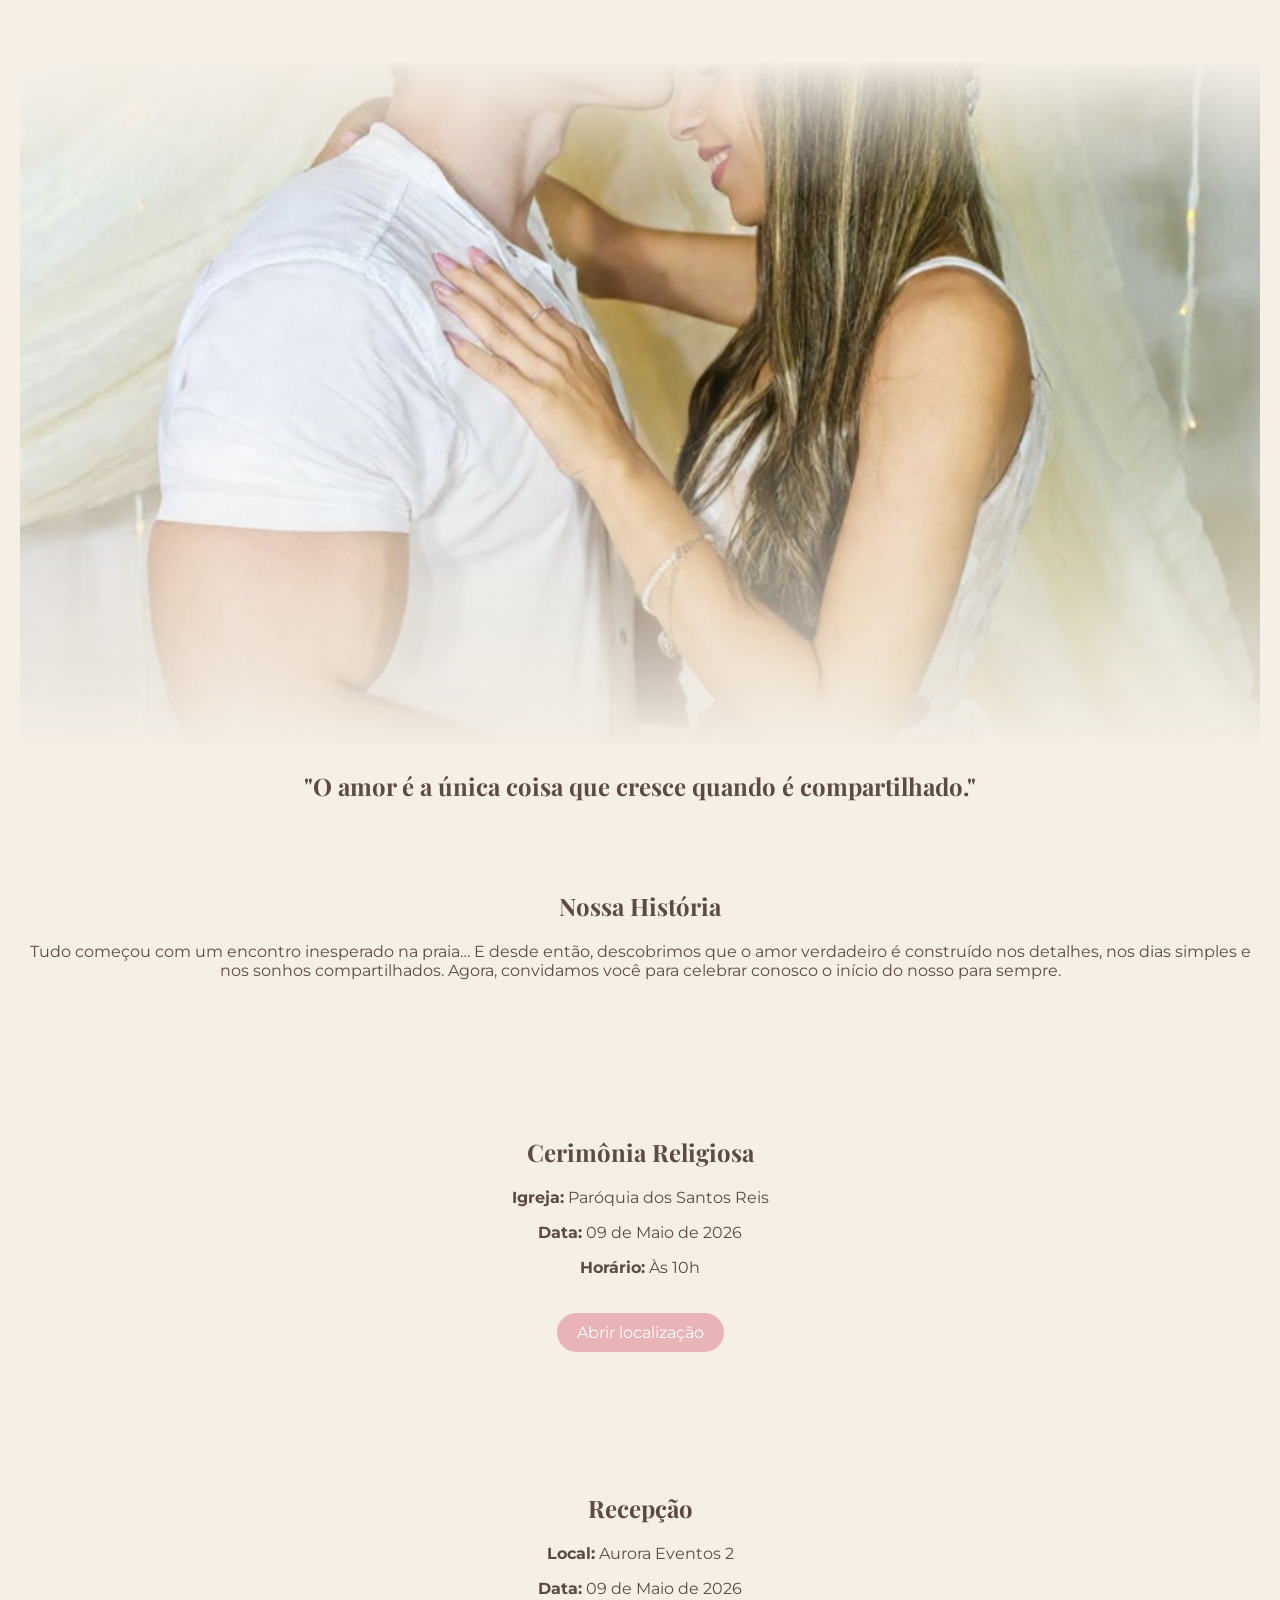
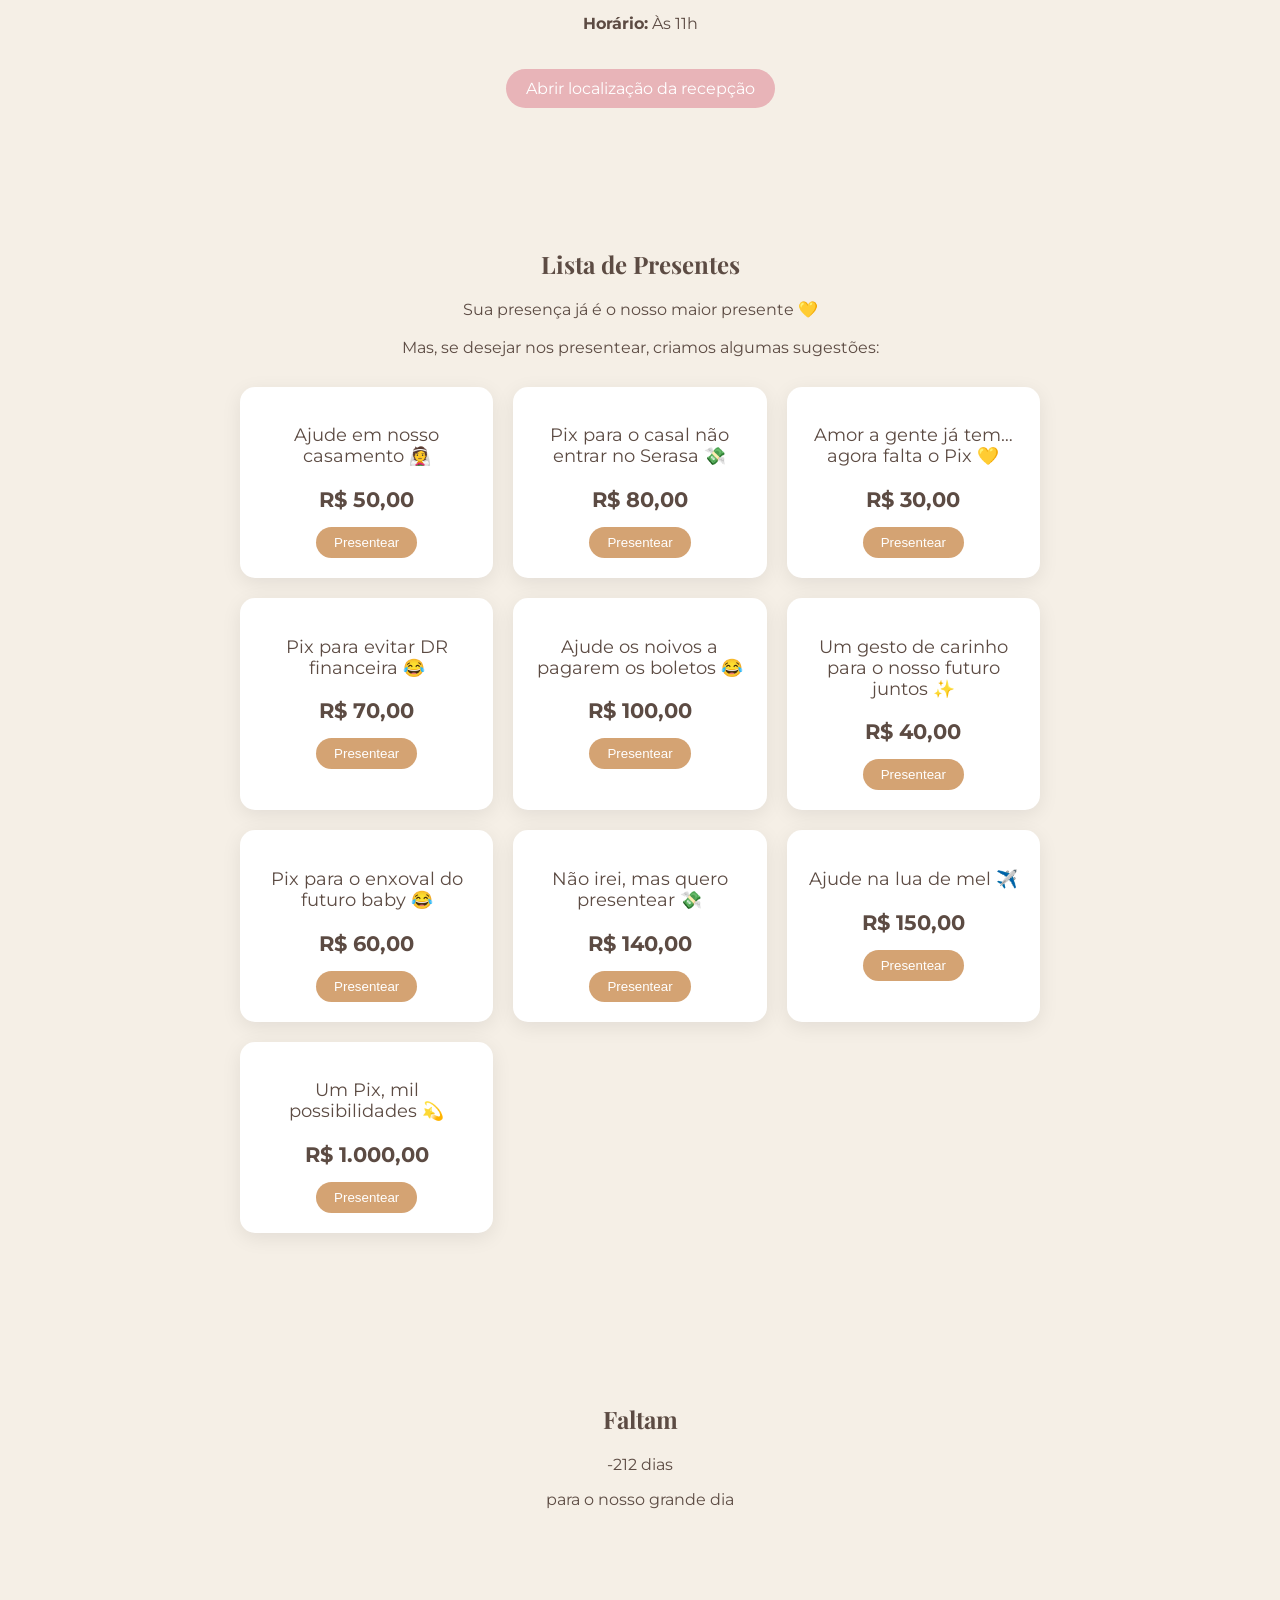
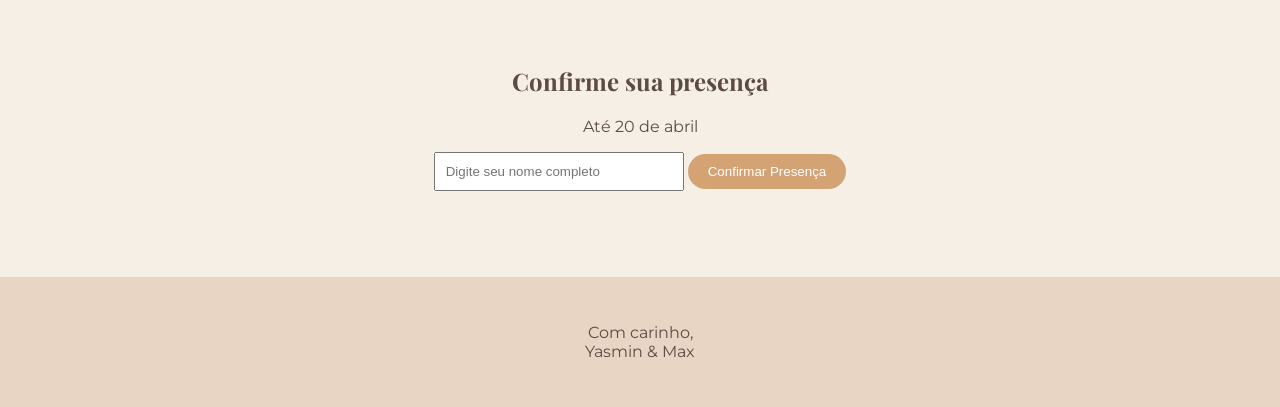
==== convite.html @ f76c85c0 "Add files via upload" ====
<!DOCTYPE html>
<html lang="pt-br">
<head>
<meta charset="UTF-8">
<meta name="viewport" content="width=device-width, initial-scale=1.0">
<title>Convite - Yasmin & Max</title>
<link href="https://fonts.googleapis.com/css2?family=Great+Vibes&family=Playfair+Display:wght@400;600&family=Montserrat:wght@300;400&display=swap" rel="stylesheet">
<link rel="stylesheet" href="style.css">
<link rel="icon" type="image/jpeg" href="icone.jpg">
</head>
<body>

<audio id="musica" autoplay loop>
    <source src="music.mp3" type="audio/mpeg">
</audio>

<section class="hero">
    <img src="foto-casal.jpg" alt="Foto do casal">
    <div class="frase">
        <h2>"O amor é a única coisa que cresce quando é compartilhado."</h2>
    </div>
</section>

<section class="historia fade">
    <h2>Nossa História</h2>
    <p>
        Tudo começou com um encontro inesperado na praia…
        E desde então, descobrimos que o amor verdadeiro é construído nos detalhes,
        nos dias simples e nos sonhos compartilhados.
        Agora, convidamos você para celebrar conosco o início do nosso para sempre.
    </p>
</section>

<!-- GALERIA INICIO
<section class="galeria fade">
    <h2>Galeria</h2>
    <div class="grid">
        <img src="galeria1.jpg">
        <img src="galeria2.jpg">
        <img src="galeria3.jpg">
        <img src="galeria4.jpg">
    </div>
</section>
GALERIA FIM -->


<section class="detalhes fade">
    <h2>Cerimônia Religiosa</h2>

    <p><strong>Igreja:</strong> Paróquia dos Santos Reis</p>
    <p><strong>Data:</strong> 09 de Maio de 2026</p>
    <p><strong>Horário:</strong> Às 10h</p>

    <a href="https://maps.app.goo.gl/G2jvT5FQN6MMMUhw6"
       target="_blank"
       class="btn-mapa">
       Abrir localização
    </a>
</section>

<section class="detalhes fade">
    <h2>Recepção</h2>

    <p><strong>Local:</strong> Aurora Eventos 2</p>
    <p><strong>Data:</strong> 09 de Maio de 2026</p>
    <p><strong>Horário:</strong> Às 11h</p>

    <a href="https://maps.app.goo.gl/EuFEJczZdyZbkDqP6"
       target="_blank"
       class="btn-mapa">
       Abrir localização da recepção
    </a>
</section>

<section class="presentes fade">
    <h2>Lista de Presentes</h2>

    <p class="texto-presente">
        Sua presença já é o nosso maior presente 💛<br><br>
        Mas, se desejar nos presentear, criamos algumas sugestões:
    </p>

    <div class="lista-presentes">

        <div class="item-presente">
            <p class="nome-presente">Ajude em nosso casamento 👰</p>
            <p class="valor-presente">R$ 50,00</p>
            <button onclick="copiarPix(this)" class="btn-pix">Presentear</button>
        </div>

        <div class="item-presente">
            <p class="nome-presente">Pix para o casal não entrar no Serasa 💸</p>
            <p class="valor-presente">R$ 80,00</p>
            <button onclick="copiarPix(this)" class="btn-pix">Presentear</button>
        </div>

        <div class="item-presente">
            <p class="nome-presente">Amor a gente já tem… agora falta o Pix 💛</p>
            <p class="valor-presente">R$ 30,00</p>
            <button onclick="copiarPix(this)" class="btn-pix">Presentear</button>
        </div>

        <div class="item-presente">
            <p class="nome-presente">Pix para evitar DR financeira 😂</p>
            <p class="valor-presente">R$ 70,00</p>
            <button onclick="copiarPix(this)" class="btn-pix">Presentear</button>
        </div>

        <div class="item-presente">
            <p class="nome-presente">Ajude os noivos a pagarem os boletos 😂</p>
            <p class="valor-presente">R$ 100,00</p>
            <button onclick="copiarPix(this)" class="btn-pix">Presentear</button>
        </div>

        <div class="item-presente">
            <p class="nome-presente">Um gesto de carinho para o nosso futuro juntos ✨</p>
            <p class="valor-presente">R$ 40,00</p>
            <button onclick="copiarPix(this)" class="btn-pix">Presentear</button>
        </div>

        <div class="item-presente">
            <p class="nome-presente">Pix para o enxoval do futuro baby 😂</p>
            <p class="valor-presente">R$ 60,00</p>
            <button onclick="copiarPix(this)" class="btn-pix">Presentear</button>
        </div>

        <div class="item-presente">
            <p class="nome-presente">Não irei, mas quero presentear 💸</p>
            <p class="valor-presente">R$ 140,00</p>
            <button onclick="copiarPix(this)" class="btn-pix">Presentear</button>
        </div>

        <div class="item-presente">
            <p class="nome-presente">Ajude na lua de mel ✈️</p>
            <p class="valor-presente">R$ 150,00</p>
            <button onclick="copiarPix(this)" class="btn-pix">Presentear</button>
        </div>

        <div class="item-presente">
            <p class="nome-presente">Um Pix, mil possibilidades 💫</p>
            <p class="valor-presente">R$ 1.000,00</p>
            <button onclick="copiarPix(this)" class="btn-pix">Presentear</button>
        </div>

    </div>

    <p id="msgPix"></p>
</section>

<section class="contador fade">
    <h2>Faltam</h2>
    <div id="countdown"></div>
    <p>para o nosso grande dia</p>
</section>

<section class="rsvp fade">
    <h2>Confirme sua presença</h2>
    <p>Até 20 de abril</p>
    <input type="text" id="nome" placeholder="Digite seu nome completo">
    <button onclick="confirmar()">Confirmar Presença</button>
    <p id="mensagem"></p>
</section>

<footer>
    <p>Com carinho,<br>Yasmin & Max</p>
</footer>

<script src="script.js"></script>
</body>
</html>
---- style.css ----
body {
    margin: 0;
    font-family: 'Montserrat', sans-serif;
    background: #F5EFE6;
    color: #5C4B43;
    text-align: center;
}

@font-face {
    font-family: 'Smooth Loving';
    src: url('fonts/SmoothLoving.ttf') format('truetype');
}

@font-face {
    font-family: 'Symphony';
    src: url('fonts/Symphony.otf') format('opentype');
    font-weight: normal;
    font-style: normal;
}

.capa {
    background: linear-gradient(135deg, #F6E7B4, #E8B4B8, #D4A373);
    height: 100vh;
    display: flex;
    justify-content: center;
    align-items: center;
}

.logo {
    width: 600px;
    max-width: 100%;
    margin-bottom: 25px;

    filter: drop-shadow(0 10px 25px rgba(0,0,0,0.15));

    transition: 0.4s ease;
}

.logo:hover {
    transform: scale(1.05);
}

@media (max-width: 600px) {
    .logo {
        width: 220px;
    }
}

.nomes {
    font-family: 'Symphony', cursive;
    font-weight: 300;

    font-size: 6rem;
    letter-spacing: 6px;

    display: flex;
    flex-direction: column;
    align-items: center;

    -webkit-font-smoothing: antialiased;
    -moz-osx-font-smoothing: grayscale;
}

.nomes span {
    line-height: 1.1;
}


.amp {
    font-family: 'Smooth Loving', cursive;

    font-size: 4.5rem;   /* aumentamos */
    margin: 0px 0;

    opacity: 0.95;

    transform: translateY(-0px); /* melhora alinhamento visual */
}

.overlay button {
    padding: 12px 25px;
    border: none;
    background: #D4A373;
    color: white;
    font-size: 1rem;
    cursor: pointer;
    border-radius: 30px;
}

.hero {
    position: relative;
    width: 100%;
    height: 90vh;
    overflow: visible;
}

.hero img {
    width: 100%;
    height: 100%;
    object-fit: cover;

    /* efeito esfumaçado nas bordas */
    -webkit-mask-image: linear-gradient(
        to bottom,
        rgba(0,0,0,0) 0%,
        rgba(0,0,0,1) 10%,
        rgba(0,0,0,1) 90%,
        rgba(0,0,0,0) 100%
    );

    mask-image: linear-gradient(
        to bottom,
        rgba(0,0,0,0) 0%,
        rgba(0,0,0,1) 20%,
        rgba(0,0,0,1) 50%,
        rgba(0,0,0,0) 100%
    );
}

section {
    padding: 60px 20px;
}

h2 {
    font-family: 'Playfair Display', serif;
    margin-bottom: 20px;
}

.grid {
    display: grid;
    grid-template-columns: repeat(auto-fit, minmax(200px,1fr));
    gap: 15px;
}

.grid img {
    width: 100%;
    border-radius: 10px;
}

.btn-mapa {
    display: inline-block;
    margin-top: 20px;
    padding: 10px 20px;
    background: #E8B4B8;
    color: white;
    text-decoration: none;
    border-radius: 25px;
}

input {
    padding: 10px;
    width: 250px;
    margin-bottom: 10px;
}

button {
    padding: 10px 20px;
    border-radius: 25px;
    border: none;
    background: #D4A373;
    color: white;
    cursor: pointer;
}

.fade {
    opacity: 0;
    transform: translateY(30px);
    transition: 1s;
}

.fade.aparecer {
    opacity: 1;
    transform: translateY(0);
}

footer {
    padding: 30px;
    background: #E8D5C4;
}

/* impede scroll horizontal */
html, body {
    overflow-x: hidden;
    width: 100%;
}

/* garante que tudo respeite o tamanho da tela */
* {
    box-sizing: border-box;
}

/* imagens nunca ultrapassam a tela */
img {
    max-width: 100%;
    height: auto;
    display: block;
}

/* sections nunca ultrapassam largura */
section {
    width: 100%;
    max-width: 100%;
}

.lista-presentes {
    display: grid;
    grid-template-columns: repeat(auto-fit, minmax(220px, 1fr));
    gap: 20px;

    max-width: 800px;
    margin: 30px auto;
}

.item-presente {
    background: #ffffff;
    padding: 20px;
    border-radius: 15px;

    box-shadow: 0 5px 20px rgba(0,0,0,0.08);

    text-align: center;

    transition: 0.3s;
}

.item-presente:hover {
    transform: translateY(-5px);
}

.nome-presente {
    font-size: 1.1rem;
    margin-bottom: 10px;
}

.valor-presente {
    font-size: 1.3rem;
    font-weight: bold;
    margin-bottom: 15px;
}

.btn-pix {
    background: #D4A373;
    color: white;
    border: none;
    padding: 8px 18px;
    border-radius: 20px;
    cursor: pointer;
}

.btn-pix:hover {
    opacity: 0.9;
}

#msgPix {
    margin-top: 15px;
    font-size: 0.95rem;
    color: #5C4B43;

    opacity: 0;
    transition: 0.3s;
}
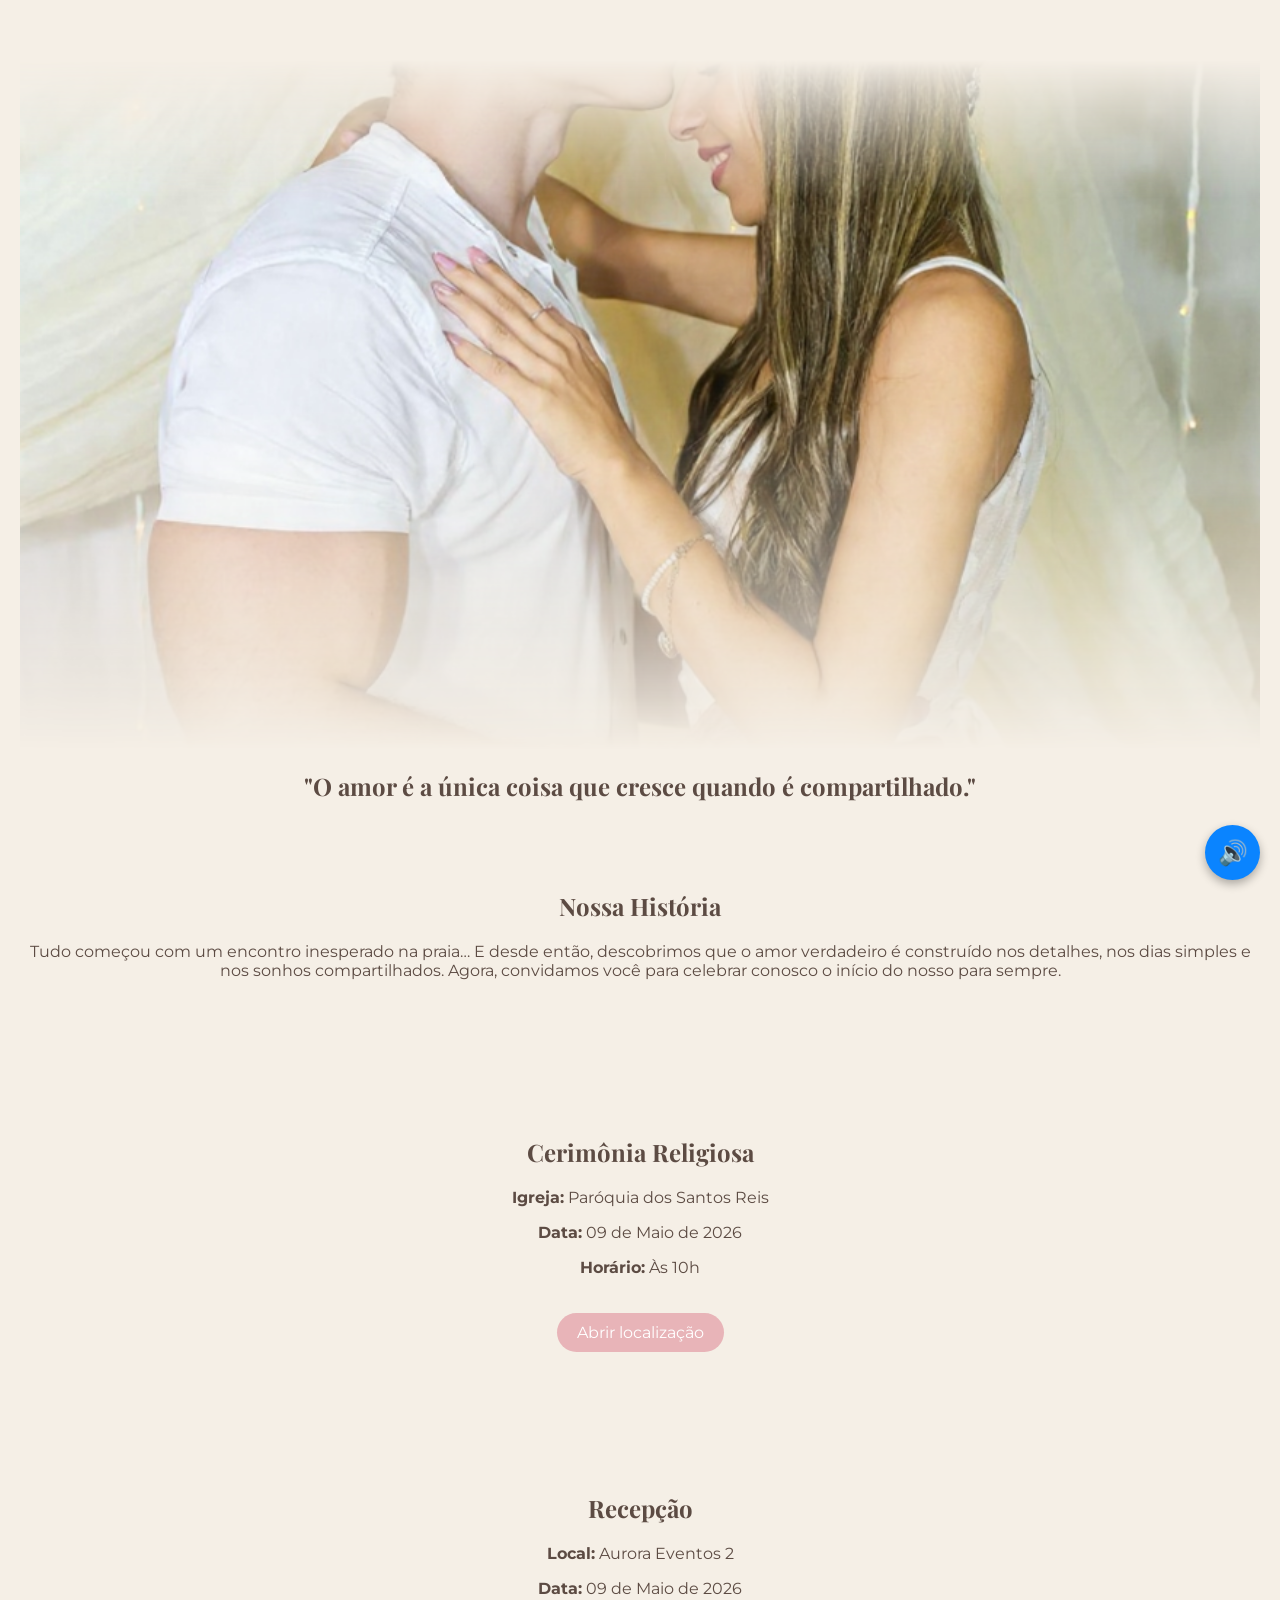
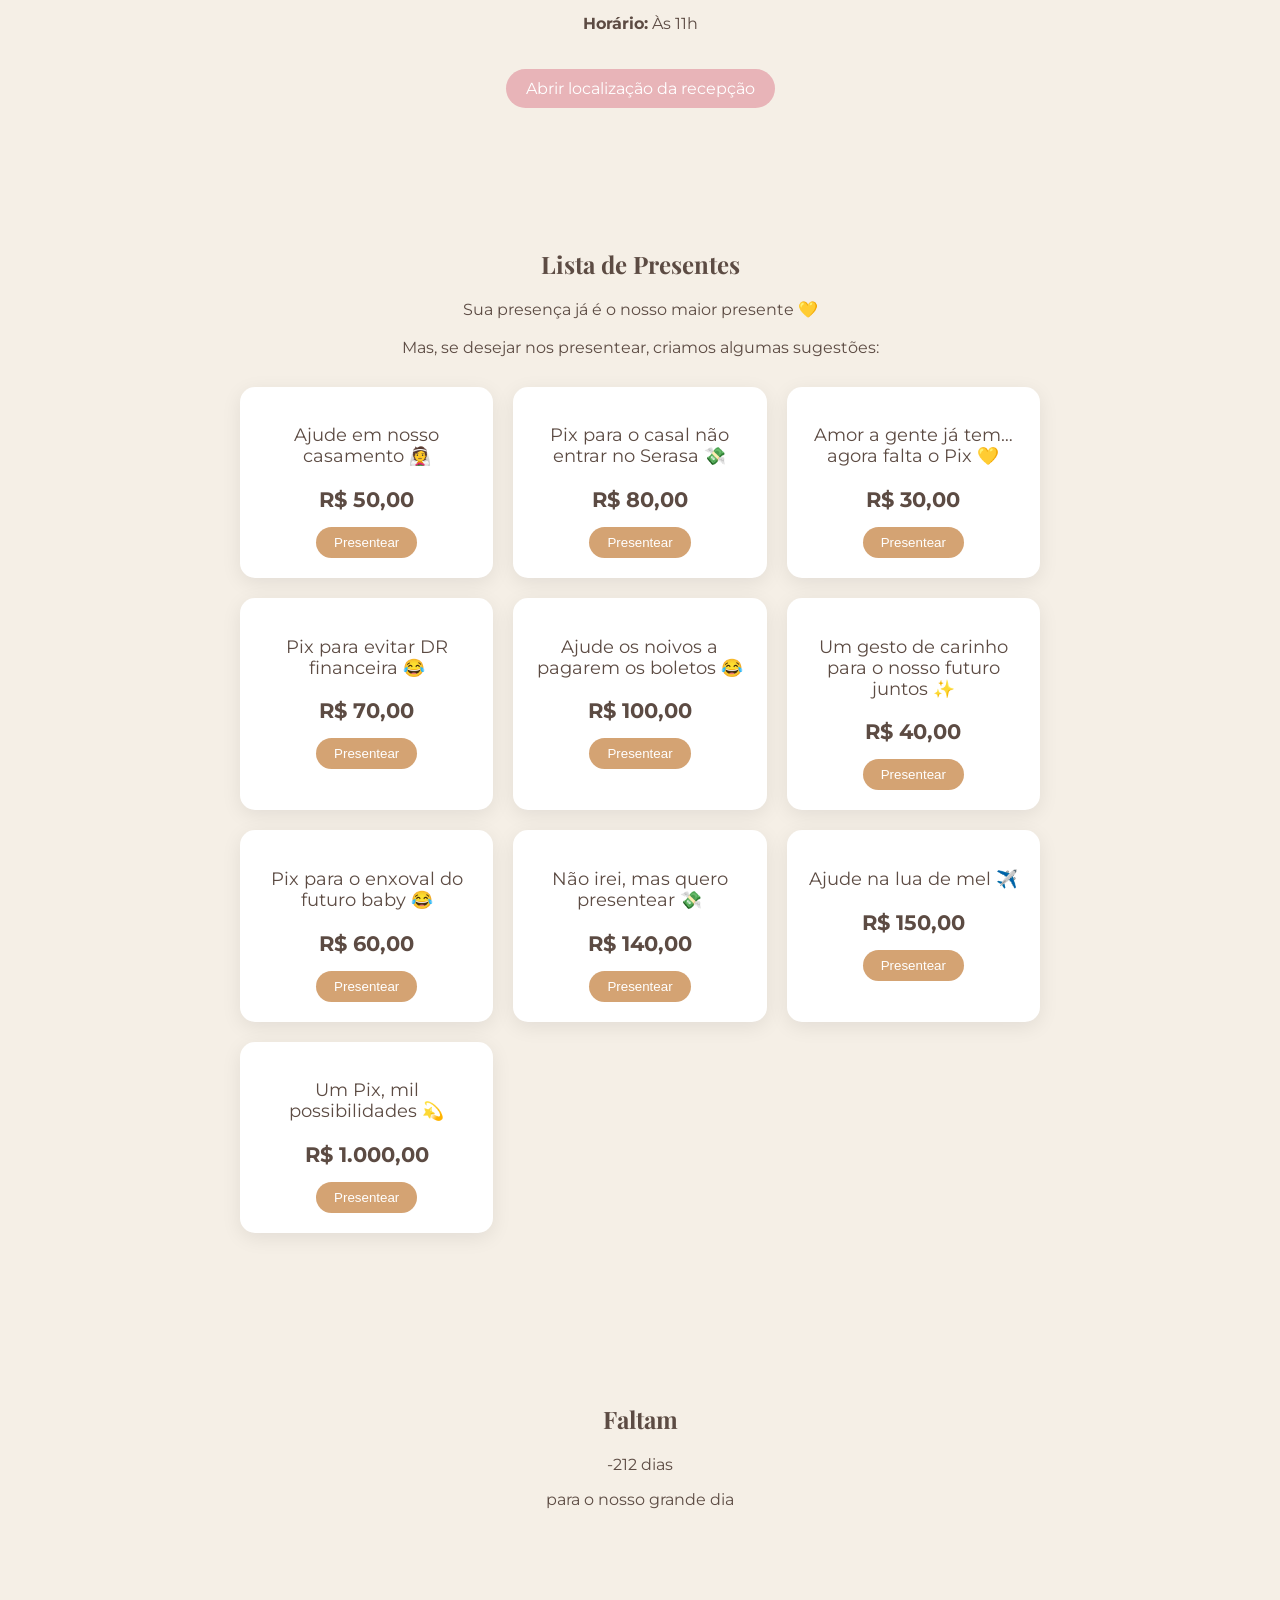
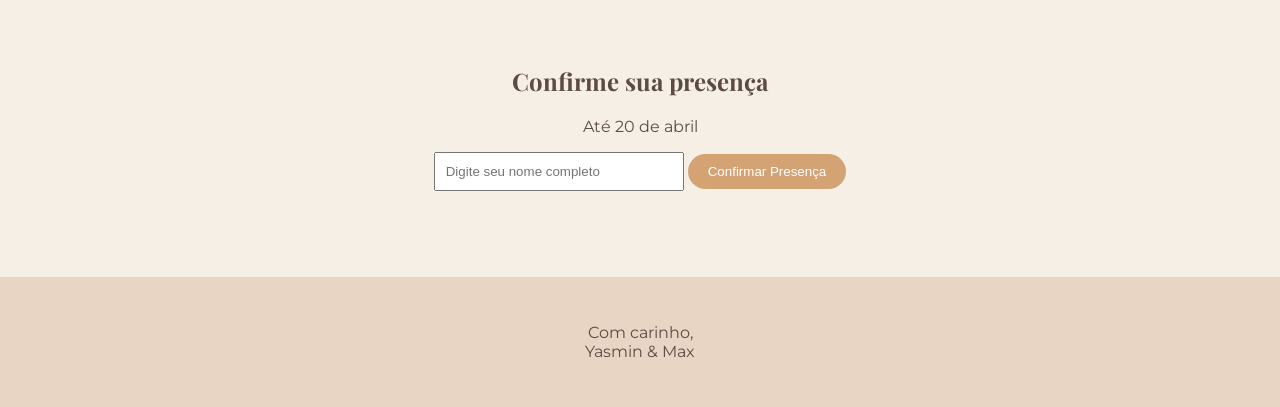
==== commit 421e1b13: "Add audio button to control music playback Added audio button for music control." ====
--- a/convite.html
+++ b/convite.html
@@ -164,7 +164,9 @@
 <footer>
     <p>Com carinho,<br>Yasmin & Max</p>
 </footer>
-
+    
+<button id="btnAudio">🔊</button>
+    
 <script src="script.js"></script>
 </body>
-</html>+</html>
--- a/style.css
+++ b/style.css
@@ -258,4 +258,25 @@
 
     opacity: 0;
     transition: 0.3s;
-}+}
+
+#btnAudio {
+    display: none;
+    position: fixed;
+    bottom: 20px;
+    right: 20px;
+    background: #0a84ff;
+    color: white;
+    border: none;
+    border-radius: 50%;
+    width: 55px;
+    height: 55px;
+    font-size: 24px;
+    cursor: pointer;
+    box-shadow: 0 4px 10px rgba(0,0,0,0.3);
+    z-index: 9999;
+
+    display: flex;
+    align-items: center;
+    justify-content: center;
+}
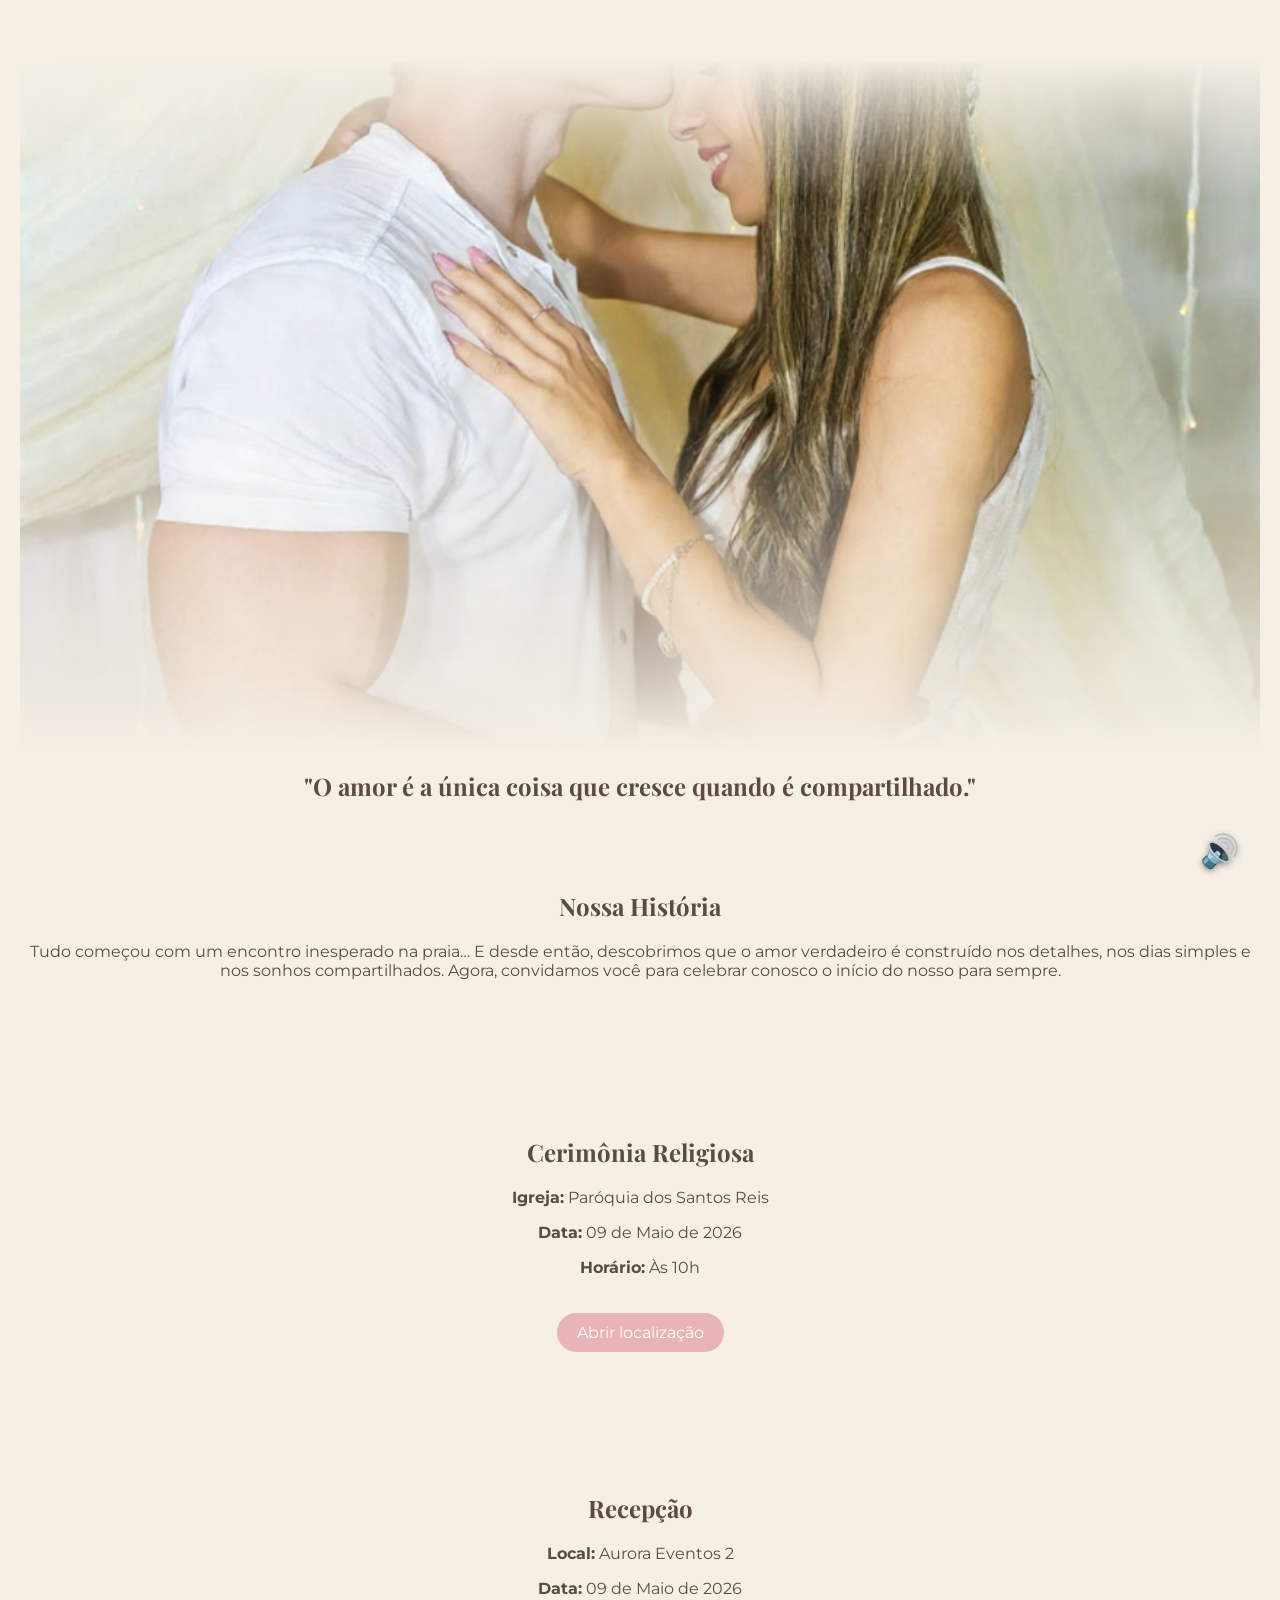
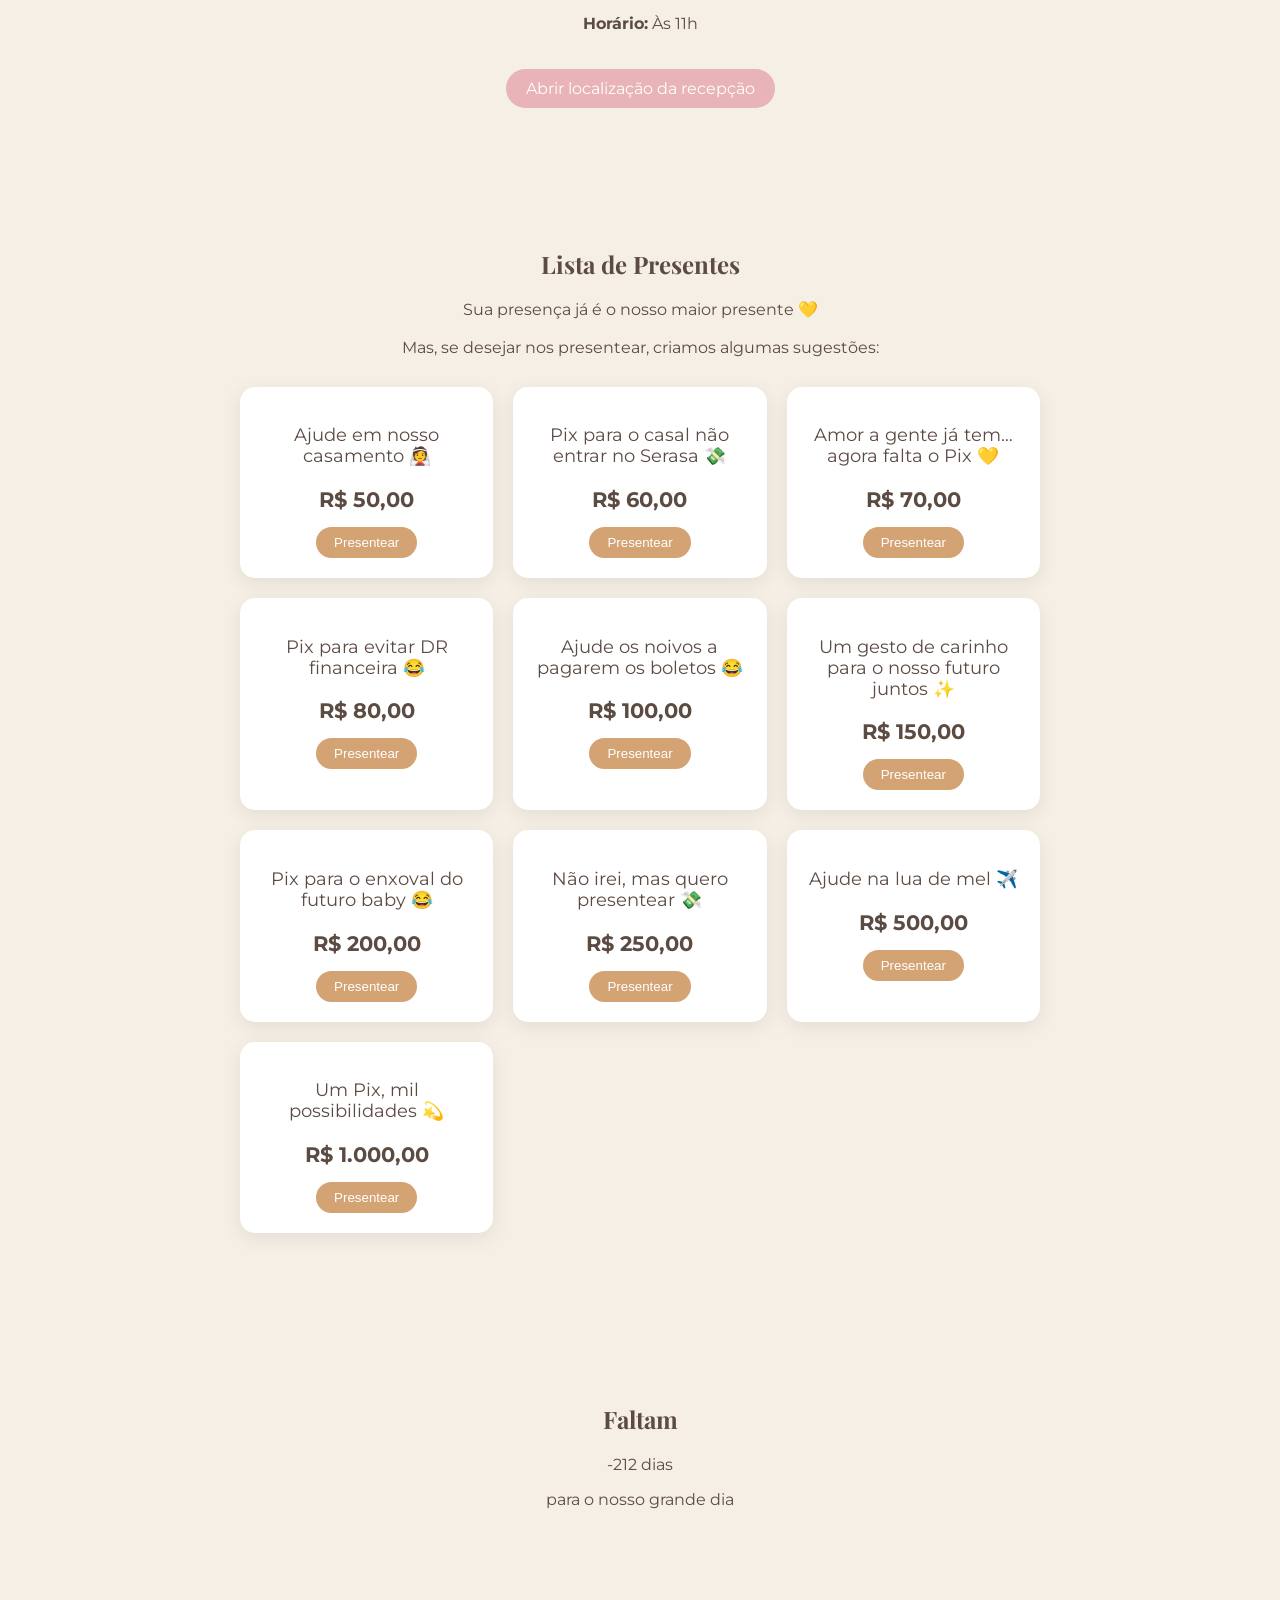
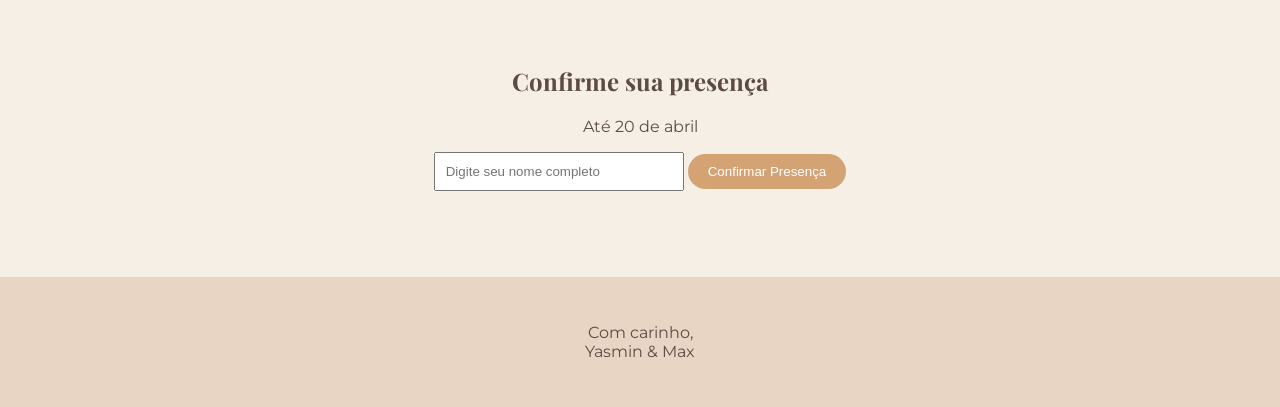
==== commit ad0ed6e6: "Update convite.html" ====
--- a/convite.html
+++ b/convite.html
@@ -10,9 +10,11 @@
 </head>
 <body>
 
-<audio id="musica" autoplay loop>
+<audio id="musica" loop playsinline>
     <source src="music.mp3" type="audio/mpeg">
 </audio>
+
+<button id="btnAudio">🔊</button>
 
 <section class="hero">
     <img src="foto-casal.jpg" alt="Foto do casal">
@@ -90,19 +92,19 @@
 
         <div class="item-presente">
             <p class="nome-presente">Pix para o casal não entrar no Serasa 💸</p>
-            <p class="valor-presente">R$ 80,00</p>
+            <p class="valor-presente">R$ 60,00</p>
             <button onclick="copiarPix(this)" class="btn-pix">Presentear</button>
         </div>
 
         <div class="item-presente">
             <p class="nome-presente">Amor a gente já tem… agora falta o Pix 💛</p>
-            <p class="valor-presente">R$ 30,00</p>
+            <p class="valor-presente">R$ 70,00</p>
             <button onclick="copiarPix(this)" class="btn-pix">Presentear</button>
         </div>
 
         <div class="item-presente">
             <p class="nome-presente">Pix para evitar DR financeira 😂</p>
-            <p class="valor-presente">R$ 70,00</p>
+            <p class="valor-presente">R$ 80,00</p>
             <button onclick="copiarPix(this)" class="btn-pix">Presentear</button>
         </div>
 
@@ -114,25 +116,25 @@
 
         <div class="item-presente">
             <p class="nome-presente">Um gesto de carinho para o nosso futuro juntos ✨</p>
-            <p class="valor-presente">R$ 40,00</p>
+            <p class="valor-presente">R$ 150,00</p>
             <button onclick="copiarPix(this)" class="btn-pix">Presentear</button>
         </div>
 
         <div class="item-presente">
             <p class="nome-presente">Pix para o enxoval do futuro baby 😂</p>
-            <p class="valor-presente">R$ 60,00</p>
+            <p class="valor-presente">R$ 200,00</p>
             <button onclick="copiarPix(this)" class="btn-pix">Presentear</button>
         </div>
 
         <div class="item-presente">
             <p class="nome-presente">Não irei, mas quero presentear 💸</p>
-            <p class="valor-presente">R$ 140,00</p>
+            <p class="valor-presente">R$ 250,00</p>
             <button onclick="copiarPix(this)" class="btn-pix">Presentear</button>
         </div>
 
         <div class="item-presente">
             <p class="nome-presente">Ajude na lua de mel ✈️</p>
-            <p class="valor-presente">R$ 150,00</p>
+            <p class="valor-presente">R$ 500,00</p>
             <button onclick="copiarPix(this)" class="btn-pix">Presentear</button>
         </div>
 
@@ -164,9 +166,7 @@
 <footer>
     <p>Com carinho,<br>Yasmin & Max</p>
 </footer>
-    
-<button id="btnAudio">🔊</button>
-    
+
 <script src="script.js"></script>
 </body>
 </html>
--- a/style.css
+++ b/style.css
@@ -259,24 +259,29 @@
     opacity: 0;
     transition: 0.3s;
 }
-
+    
 #btnAudio {
     display: none;
+    animation: pulse 1.5s infinite;
+    text-shadow: 0 2px 6px rgba(0,0,0,0.4);
     position: fixed;
     bottom: 20px;
     right: 20px;
-    background: #0a84ff;
-    color: white;
-    border: none;
-    border-radius: 50%;
-    width: 55px;
-    height: 55px;
-    font-size: 24px;
-    cursor: pointer;
-    box-shadow: 0 4px 10px rgba(0,0,0,0.3);
+
+    background: transparent;
+    border: none;
+
+    font-size: 32px;
+    cursor: pointer;
+
     z-index: 9999;
 
-    display: flex;
     align-items: center;
     justify-content: center;
 }
+
+@keyframes pulse {
+    0% { transform: scale(1); }
+    50% { transform: scale(1.15); }
+    100% { transform: scale(1); }
+}
